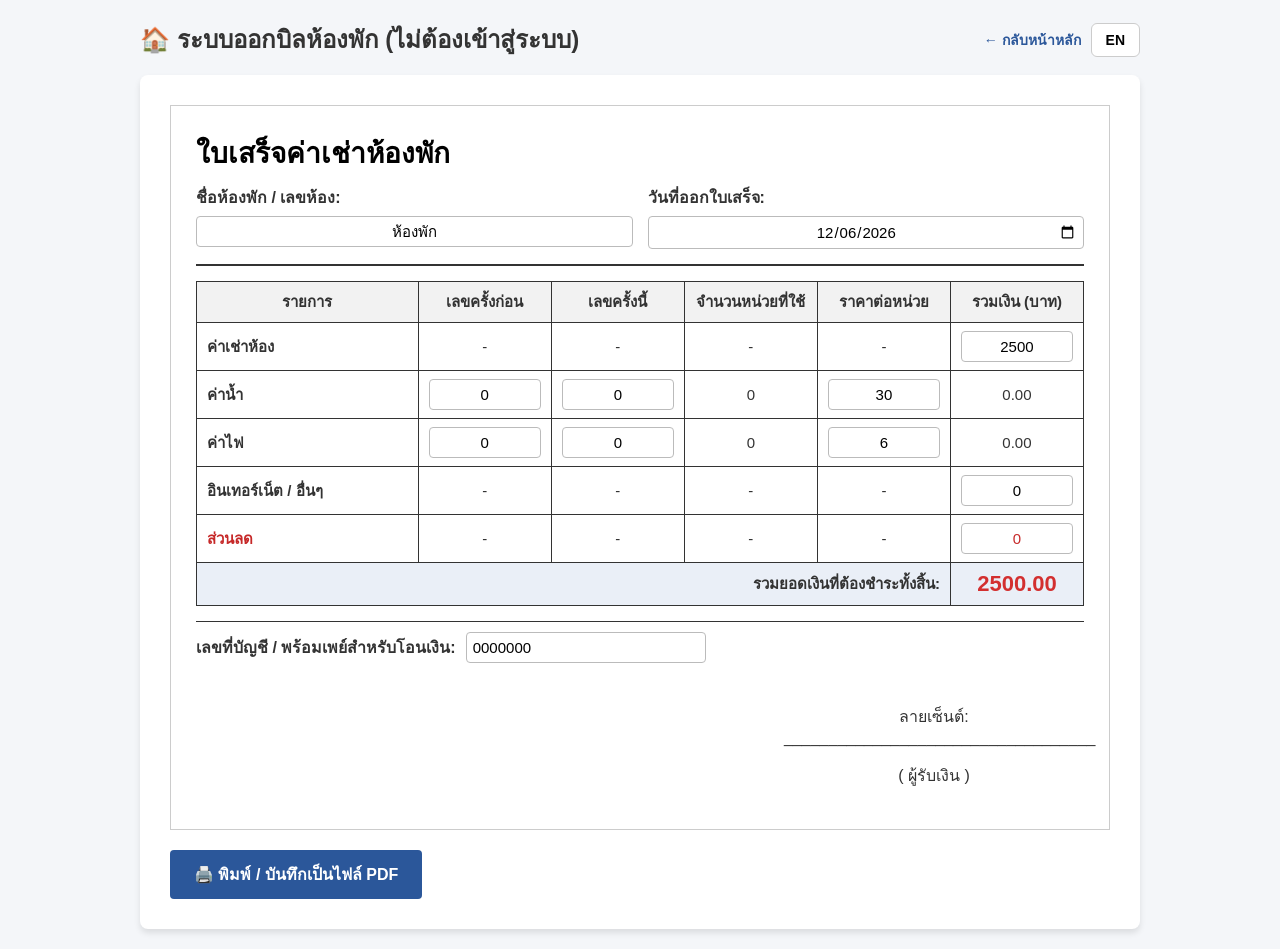
==== calculator.html @ 6dca6900 "Add files via upload" ====
<!DOCTYPE html>
<html lang="th">
<head>
    <meta charset="UTF-8">
    <meta name="viewport" content="width=device-width, initial-scale=1.0">
    <title>ระบบออกบิลห้องพัก</title>
    <style>
        :root {
            --primary-color: #2b579a;
            --primary-hover: #1e3d6b;
            --bg-color: #f4f6f9;
            --card-bg: #ffffff;
            --text-color: #333333;
            --border-color: #cccccc;
            --success-color: #2ea44f;
        }

        * {
            box-sizing: border-box;
            font-family: 'Sarabun', 'Helvetica Neue', Arial, sans-serif;
        }

        body {
            background-color: var(--bg-color);
            color: var(--text-color);
            margin: 0;
            padding: 20px;
        }

        .container {
            max-width: 1000px;
            margin: 0 auto;
        }

        .header-area {
            display: flex;
            justify-content: space-between;
            align-items: center;
            margin-bottom: 16px;
            flex-wrap: wrap;
            gap: 10px;
        }

        .header-area h2 {
            margin: 0;
        }

        .header-right {
            display: flex;
            align-items: center;
            gap: 10px;
        }

        .back-link {
            color: var(--primary-color);
            font-weight: bold;
            text-decoration: none;
            font-size: 14px;
        }

        .lang-toggle-btn {
            background: white;
            border: 1px solid var(--border-color);
            border-radius: 6px;
            padding: 8px 14px;
            font-weight: bold;
            font-size: 14px;
            cursor: pointer;
        }

        .lang-toggle-btn:hover {
            background: #eef2f8;
        }

        .tab-content-like {
            background: var(--card-bg);
            padding: 30px;
            border-radius: 8px;
            box-shadow: 0 4px 6px rgba(0,0,0,0.1);
        }

        .invoice-box {
            border: 1px solid var(--border-color);
            padding: 25px;
            background: #fff;
            position: relative;
        }

        .invoice-header {
            border-bottom: 2px solid #333;
            padding-bottom: 15px;
            margin-bottom: 15px;
        }

        .invoice-title {
            font-size: 28px;
            font-weight: bold;
            margin: 0 0 10px 0;
            color: #000;
        }

        .meta-grid {
            display: grid;
            grid-template-columns: 1fr 1fr;
            gap: 15px;
            margin-top: 10px;
        }

        .meta-item label {
            font-weight: bold;
            display: block;
            margin-bottom: 6px;
        }

        table {
            width: 100%;
            border-collapse: collapse;
            margin: 15px 0;
        }

        th, td {
            border: 1px solid #333;
            padding: 8px 10px;
            text-align: center;
            font-size: 15px;
        }

        th {
            background-color: #f2f2f2;
            font-weight: bold;
        }

        td.left {
            text-align: left;
            font-weight: bold;
        }

        input[type="number"], input[type="text"], input[type="date"] {
            width: 100%;
            padding: 6px;
            border: 1px solid #bbb;
            border-radius: 4px;
            text-align: center;
            font-size: 15px;
        }

        input[type="number"]::-webkit-outer-spin-button,
        input[type="number"]::-webkit-inner-spin-button {
            -webkit-appearance: none;
            margin: 0;
        }

        input[type="number"] {
            -moz-appearance: textfield;
        }

        input:focus {
            outline: 2px solid var(--primary-color);
        }

        .total-row {
            background-color: #eaeff7;
            font-weight: bold;
        }

        .grand-total {
            font-size: 22px;
            color: #d32f2f;
            font-weight: bold;
        }

        .invoice-footer {
            margin-top: 15px;
            border-top: 1px solid #333;
            padding-top: 10px;
        }

        .account-row {
            display: flex;
            align-items: center;
            gap: 10px;
            margin-bottom: 15px;
            flex-wrap: wrap;
        }

        .account-row label {
            font-weight: bold;
            white-space: nowrap;
        }

        .account-row input {
            max-width: 240px;
            text-align: left;
        }

        .signature-area {
            margin-top: 10px;
            text-align: center;
            float: right;
            width: 300px;
        }

        .clear {
            clear: both;
        }

        .btn-group {
            margin-top: 20px;
            display: flex;
            gap: 10px;
        }

        .btn {
            padding: 12px 24px;
            font-size: 16px;
            font-weight: bold;
            border: none;
            border-radius: 4px;
            cursor: pointer;
            transition: background 0.2s;
        }

        .btn-primary {
            background-color: var(--primary-color);
            color: white;
        }

        .btn-primary:hover {
            background-color: var(--primary-hover);
        }

        input[type="date"]::before {
            content: attr(data-placeholder);
            width: 100%;
        }

        input[type="date"]:focus::before,
        input[type="date"]:valid::before {
            display: none;
        }

        @media print {
            @page {
                size: landscape;
                margin: 10mm;
            }
            body {
                background: white;
                padding: 0;
                color: #000;
            }
            .container {
                max-width: 100%;
            }
            .header-area, .btn-group {
                display: none !important;
            }
            input[type="date"], .print-borderless {
                border: none;
                background: transparent;
                appearance: none;
                -webkit-appearance: none;
            }
            .tab-content-like {
                box-shadow: none;
                padding: 0;
            }
            .invoice-box {
                border: none;
                padding: 0;
                width: 100%;
            }
            th, td {
                padding: 6px 8px;
                font-size: 14px;
            }
            .grand-total {
                font-size: 20px;
            }
            .signature-area {
                margin-top: 5px;
            }
        }
    </style>
</head>
<body>

<div class="container">

    <div class="header-area">
        <h2 data-i18n="heading">🏠 ระบบออกบิลห้องพัก (ไม่ต้องเข้าสู่ระบบ)</h2>
        <div class="header-right">
            <a href="index.html" class="back-link" data-i18n="backLink">← กลับหน้าหลัก</a>
            <button class="lang-toggle-btn" id="langToggleBtn" onclick="toggleLanguage()">EN</button>
        </div>
    </div>

    <div class="tab-content-like">
        <div class="invoice-box" id="printArea">
            <div class="invoice-header">
                <div class="invoice-title" data-i18n="receiptTitle">ใบเสร็จค่าเช่าห้องพัก</div>
                <div class="meta-grid">
                    <div class="meta-item">
                        <label data-i18n="labelRoomName">ชื่อห้องพัก / เลขห้อง:</label>
                        <input type="text" id="roomName" class="print-borderless" value="ห้องพัก">
                    </div>
                    <div class="meta-item">
                        <label data-i18n="labelDate">วันที่ออกใบเสร็จ:</label>
                        <input type="date" id="billingDate" onchange="updateDateDisplay(this)">
                    </div>
                </div>
            </div>

            <table>
                <thead>
                    <tr>
                        <th style="width:25%;" data-i18n="thItem">รายการ</th>
                        <th style="width:15%;" data-i18n="thPrev">เลขครั้งก่อน</th>
                        <th style="width:15%;" data-i18n="thCurr">เลขครั้งนี้</th>
                        <th style="width:15%;" data-i18n="thUnit">จำนวนหน่วยที่ใช้</th>
                        <th style="width:15%;" data-i18n="thRate">ราคาต่อหน่วย</th>
                        <th style="width:15%;" data-i18n="thTotal">รวมเงิน (บาท)</th>
                    </tr>
                </thead>
                <tbody>
                    <tr>
                        <td class="left" data-i18n="rowRent">ค่าเช่าห้อง</td>
                        <td>-</td><td>-</td><td>-</td><td>-</td>
                        <td><input type="number" id="rentAmount" value="2500" oninput="calculateInvoice()"></td>
                    </tr>
                    <tr>
                        <td class="left" data-i18n="rowWater">ค่าน้ำ</td>
                        <td><input type="number" id="waterBefore" value="0" oninput="calculateInvoice()"></td>
                        <td><input type="number" id="waterAfter"  value="0" oninput="calculateInvoice()"></td>
                        <td><span id="waterUnit">0</span></td>
                        <td><input type="number" id="waterRate"   value="30" oninput="calculateInvoice()"></td>
                        <td><span id="waterTotal">0</span></td>
                    </tr>
                    <tr>
                        <td class="left" data-i18n="rowElec">ค่าไฟ</td>
                        <td><input type="number" id="elecBefore" value="0" oninput="calculateInvoice()"></td>
                        <td><input type="number" id="elecAfter"  value="0" oninput="calculateInvoice()"></td>
                        <td><span id="elecUnit">0</span></td>
                        <td><input type="number" id="elecRate"   value="6"  oninput="calculateInvoice()"></td>
                        <td><span id="elecTotal">0</span></td>
                    </tr>
                    <tr>
                        <td class="left" data-i18n="rowInternet">อินเทอร์เน็ต / อื่นๆ</td>
                        <td>-</td><td>-</td><td>-</td><td>-</td>
                        <td><input type="number" id="internetAmount" value="0" oninput="calculateInvoice()"></td>
                    </tr>
                    <tr>
                        <td class="left" style="color:#c62828;" data-i18n="rowDiscount">ส่วนลด</td>
                        <td>-</td><td>-</td><td>-</td><td>-</td>
                        <td><input type="number" id="discountAmount" value="0" oninput="calculateInvoice()" style="color:#c62828;"></td>
                    </tr>
                    <tr class="total-row">
                        <td colspan="5" style="text-align:right;" data-i18n="grandTotalLabel">รวมยอดเงินที่ต้องชำระทั้งสิ้น:</td>
                        <td><span id="grandTotal" class="grand-total">2500.00</span></td>
                    </tr>
                </tbody>
            </table>

            <div class="invoice-footer">
                <div class="account-row">
                    <label data-i18n="accountLabel">เลขที่บัญชี / พร้อมเพย์สำหรับโอนเงิน:</label>
                    <input type="text" id="accountNo" class="print-borderless" value="0000000">
                </div>
                <div class="signature-area">
                    <p data-i18n="signatureLabel">ลายเซ็นต์: ___________________________________</p>
                    <p style="margin-top:5px;" data-i18n="recipientLabel">( ผู้รับเงิน )</p>
                </div>
                <div class="clear"></div>
            </div>
        </div>

        <div class="btn-group">
            <button class="btn btn-primary" onclick="window.print()" data-i18n="printBtn">🖨️ พิมพ์ / บันทึกเป็นไฟล์ PDF</button>
        </div>
    </div>

</div>

<script>
    const translations = {
        th: {
            pageTitle: "ระบบออกบิลห้องพัก",
            heading: "🏠 ระบบออกบิลห้องพัก (ไม่ต้องเข้าสู่ระบบ)",
            backLink: "← กลับหน้าหลัก",
            langSwitch: "EN",
            labelRoomName: "ชื่อห้องพัก / เลขห้อง:",
            labelDate: "วันที่ออกใบเสร็จ:",
            receiptTitle: "ใบเสร็จค่าเช่าห้องพัก",
            thItem: "รายการ",
            thPrev: "เลขครั้งก่อน",
            thCurr: "เลขครั้งนี้",
            thUnit: "จำนวนหน่วยที่ใช้",
            thRate: "ราคาต่อหน่วย",
            thTotal: "รวมเงิน (บาท)",
            rowRent: "ค่าเช่าห้อง",
            rowWater: "ค่าน้ำ",
            rowElec: "ค่าไฟ",
            rowInternet: "อินเทอร์เน็ต / อื่นๆ",
            rowDiscount: "ส่วนลด",
            grandTotalLabel: "รวมยอดเงินที่ต้องชำระทั้งสิ้น:",
            accountLabel: "เลขที่บัญชี / พร้อมเพย์สำหรับโอนเงิน:",
            signatureLabel: "ลายเซ็นต์: ___________________________________",
            recipientLabel: "( ผู้รับเงิน )",
            printBtn: "🖨️ พิมพ์ / บันทึกเป็นไฟล์ PDF",
            datePlaceholder: "วว/ดด/ปปปป"
        },
        en: {
            pageTitle: "Room Rental Receipt System",
            heading: "🏠 Room Rental Receipt System (No Login Required)",
            backLink: "← Back to Main System",
            langSwitch: "ไทย",
            labelRoomName: "Property / Room Name:",
            labelDate: "Receipt Date:",
            receiptTitle: "Room Rental Receipt",
            thItem: "Item",
            thPrev: "Previous Reading",
            thCurr: "Current Reading",
            thUnit: "Units Used",
            thRate: "Rate per Unit",
            thTotal: "Amount (THB)",
            rowRent: "Rent",
            rowWater: "Water",
            rowElec: "Electricity",
            rowInternet: "Internet / Others",
            rowDiscount: "Discount",
            grandTotalLabel: "Total Amount Due:",
            accountLabel: "Account No. / PromptPay for Transfer:",
            signatureLabel: "Signature: ___________________________________",
            recipientLabel: "( Recipient )",
            printBtn: "🖨️ Print / Save as PDF",
            datePlaceholder: "dd/mm/yyyy"
        }
    };

    function applyLanguage(lang) {
        document.documentElement.lang = lang;
        document.title = translations[lang].pageTitle;
        document.querySelectorAll('[data-i18n]').forEach(el => {
            const key = el.getAttribute('data-i18n');
            if (translations[lang][key] !== undefined) {
                el.innerText = translations[lang][key];
            }
        });
        document.getElementById('langToggleBtn').innerText = translations[lang].langSwitch;
        updateDateDisplay(document.getElementById('billingDate'), lang);
    }

    function toggleLanguage() {
        const current = document.documentElement.lang === 'en' ? 'en' : 'th';
        const next = current === 'th' ? 'en' : 'th';
        localStorage.setItem('siteLang', next);
        applyLanguage(next);
    }

    function updateDateDisplay(input, lang) {
        const currentLang = lang || (document.documentElement.lang === 'en' ? 'en' : 'th');
        if (input.value) {
            const [y, m, d] = input.value.split('-');
            input.setAttribute('data-placeholder', `${d}/${m}/${y}`);
        } else {
            input.setAttribute('data-placeholder', translations[currentLang].datePlaceholder);
        }
    }

    function calculateInvoice() {
        const rent     = parseFloat(document.getElementById('rentAmount').value)     || 0;
        const internet = parseFloat(document.getElementById('internetAmount').value) || 0;
        const discount = parseFloat(document.getElementById('discountAmount').value) || 0;

        const wBefore = parseFloat(document.getElementById('waterBefore').value) || 0;
        const wAfter  = parseFloat(document.getElementById('waterAfter').value)  || 0;
        const wRate   = parseFloat(document.getElementById('waterRate').value)   || 0;
        const wUnit   = wAfter >= wBefore ? wAfter - wBefore : 0;
        const wTotal  = wUnit * wRate;
        document.getElementById('waterUnit').innerText  = wUnit;
        document.getElementById('waterTotal').innerText = wTotal.toFixed(2);

        const eBefore = parseFloat(document.getElementById('elecBefore').value) || 0;
        const eAfter  = parseFloat(document.getElementById('elecAfter').value)  || 0;
        const eRate   = parseFloat(document.getElementById('elecRate').value)   || 0;
        const eUnit   = eAfter >= eBefore ? eAfter - eBefore : 0;
        const eTotal  = eUnit * eRate;
        document.getElementById('elecUnit').innerText  = eUnit;
        document.getElementById('elecTotal').innerText = eTotal.toFixed(2);

        document.getElementById('grandTotal').innerText =
            (rent + wTotal + eTotal + internet - discount).toFixed(2);
    }

    window.onload = function () {
        const today = new Date();
        const yyyy = today.getFullYear();
        const mm = String(today.getMonth() + 1).padStart(2, '0');
        const dd = String(today.getDate()).padStart(2, '0');
        const dateInput = document.getElementById('billingDate');
        dateInput.value = `${yyyy}-${mm}-${dd}`;

        const savedLang = localStorage.getItem('siteLang') || 'th';
        applyLanguage(savedLang);

        calculateInvoice();
    };
</script>
</body>
</html>
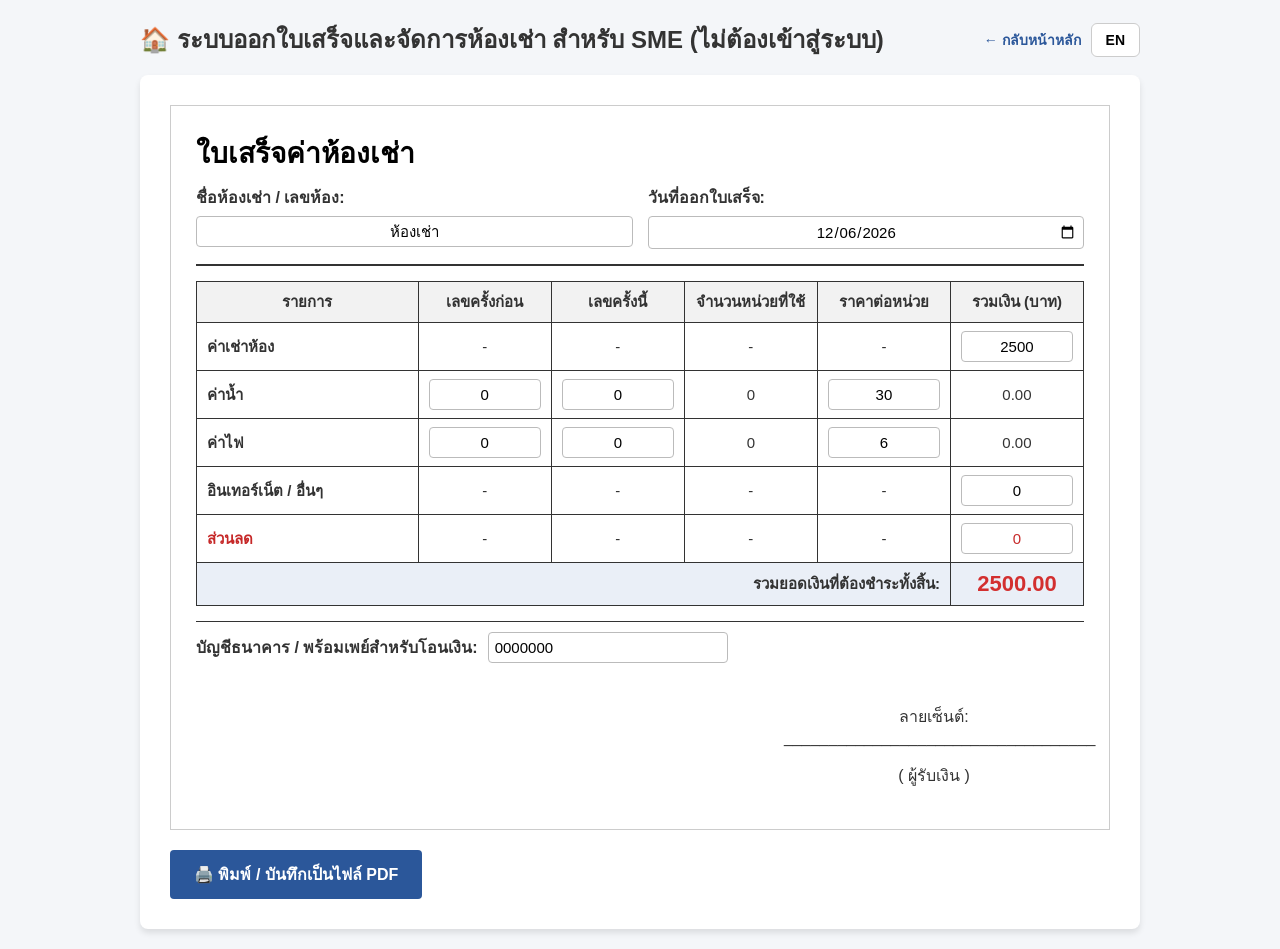
==== commit 985b6bd4: "Add files via upload" ====
--- a/calculator.html
+++ b/calculator.html
@@ -3,39 +3,17 @@
 <head>
     <meta charset="UTF-8">
     <meta name="viewport" content="width=device-width, initial-scale=1.0">
-    <title>ระบบออกบิลห้องพัก</title>
+    <title>ระบบออกใบเสร็จและจัดการห้องเช่า สำหรับ SME</title>
+    <link rel="stylesheet" href="shared-style.css">
+    <script src="billing-calc.js"></script>
     <style>
-        :root {
-            --primary-color: #2b579a;
-            --primary-hover: #1e3d6b;
-            --bg-color: #f4f6f9;
-            --card-bg: #ffffff;
-            --text-color: #333333;
-            --border-color: #cccccc;
-            --success-color: #2ea44f;
-        }
-
-        * {
-            box-sizing: border-box;
-            font-family: 'Sarabun', 'Helvetica Neue', Arial, sans-serif;
-        }
-
-        body {
-            background-color: var(--bg-color);
-            color: var(--text-color);
-            margin: 0;
-            padding: 20px;
-        }
-
+        /* เหลือเฉพาะสไตล์ที่ใช้เฉพาะหน้านี้ ส่วนที่ใช้ร่วมกับหน้าอื่น
+           (สี, ตาราง, ปุ่ม, กล่องใบเสร็จ ฯลฯ) ย้ายไปอยู่ใน shared-style.css แล้ว */
         .container {
             max-width: 1000px;
-            margin: 0 auto;
         }
 
         .header-area {
-            display: flex;
-            justify-content: space-between;
-            align-items: center;
             margin-bottom: 16px;
             flex-wrap: wrap;
             gap: 10px;
@@ -72,107 +50,10 @@
             background: #eef2f8;
         }
 
-        .tab-content-like {
-            background: var(--card-bg);
-            padding: 30px;
-            border-radius: 8px;
-            box-shadow: 0 4px 6px rgba(0,0,0,0.1);
-        }
-
-        .invoice-box {
-            border: 1px solid var(--border-color);
-            padding: 25px;
-            background: #fff;
-            position: relative;
-        }
-
-        .invoice-header {
-            border-bottom: 2px solid #333;
-            padding-bottom: 15px;
-            margin-bottom: 15px;
-        }
-
-        .invoice-title {
-            font-size: 28px;
-            font-weight: bold;
-            margin: 0 0 10px 0;
-            color: #000;
-        }
-
-        .meta-grid {
-            display: grid;
-            grid-template-columns: 1fr 1fr;
-            gap: 15px;
-            margin-top: 10px;
-        }
-
         .meta-item label {
             font-weight: bold;
             display: block;
             margin-bottom: 6px;
-        }
-
-        table {
-            width: 100%;
-            border-collapse: collapse;
-            margin: 15px 0;
-        }
-
-        th, td {
-            border: 1px solid #333;
-            padding: 8px 10px;
-            text-align: center;
-            font-size: 15px;
-        }
-
-        th {
-            background-color: #f2f2f2;
-            font-weight: bold;
-        }
-
-        td.left {
-            text-align: left;
-            font-weight: bold;
-        }
-
-        input[type="number"], input[type="text"], input[type="date"] {
-            width: 100%;
-            padding: 6px;
-            border: 1px solid #bbb;
-            border-radius: 4px;
-            text-align: center;
-            font-size: 15px;
-        }
-
-        input[type="number"]::-webkit-outer-spin-button,
-        input[type="number"]::-webkit-inner-spin-button {
-            -webkit-appearance: none;
-            margin: 0;
-        }
-
-        input[type="number"] {
-            -moz-appearance: textfield;
-        }
-
-        input:focus {
-            outline: 2px solid var(--primary-color);
-        }
-
-        .total-row {
-            background-color: #eaeff7;
-            font-weight: bold;
-        }
-
-        .grand-total {
-            font-size: 22px;
-            color: #d32f2f;
-            font-weight: bold;
-        }
-
-        .invoice-footer {
-            margin-top: 15px;
-            border-top: 1px solid #333;
-            padding-top: 10px;
         }
 
         .account-row {
@@ -193,42 +74,6 @@
             text-align: left;
         }
 
-        .signature-area {
-            margin-top: 10px;
-            text-align: center;
-            float: right;
-            width: 300px;
-        }
-
-        .clear {
-            clear: both;
-        }
-
-        .btn-group {
-            margin-top: 20px;
-            display: flex;
-            gap: 10px;
-        }
-
-        .btn {
-            padding: 12px 24px;
-            font-size: 16px;
-            font-weight: bold;
-            border: none;
-            border-radius: 4px;
-            cursor: pointer;
-            transition: background 0.2s;
-        }
-
-        .btn-primary {
-            background-color: var(--primary-color);
-            color: white;
-        }
-
-        .btn-primary:hover {
-            background-color: var(--primary-hover);
-        }
-
         input[type="date"]::before {
             content: attr(data-placeholder);
             width: 100%;
@@ -240,18 +85,6 @@
         }
 
         @media print {
-            @page {
-                size: landscape;
-                margin: 10mm;
-            }
-            body {
-                background: white;
-                padding: 0;
-                color: #000;
-            }
-            .container {
-                max-width: 100%;
-            }
             .header-area, .btn-group {
                 display: none !important;
             }
@@ -261,22 +94,6 @@
                 appearance: none;
                 -webkit-appearance: none;
             }
-            .tab-content-like {
-                box-shadow: none;
-                padding: 0;
-            }
-            .invoice-box {
-                border: none;
-                padding: 0;
-                width: 100%;
-            }
-            th, td {
-                padding: 6px 8px;
-                font-size: 14px;
-            }
-            .grand-total {
-                font-size: 20px;
-            }
             .signature-area {
                 margin-top: 5px;
             }
@@ -288,7 +105,7 @@
 <div class="container">
 
     <div class="header-area">
-        <h2 data-i18n="heading">🏠 ระบบออกบิลห้องพัก (ไม่ต้องเข้าสู่ระบบ)</h2>
+        <h2 data-i18n="heading">🏠 ระบบออกใบเสร็จและจัดการห้องเช่า สำหรับ SME (ไม่ต้องเข้าสู่ระบบ)</h2>
         <div class="header-right">
             <a href="index.html" class="back-link" data-i18n="backLink">← กลับหน้าหลัก</a>
             <button class="lang-toggle-btn" id="langToggleBtn" onclick="toggleLanguage()">EN</button>
@@ -298,11 +115,11 @@
     <div class="tab-content-like">
         <div class="invoice-box" id="printArea">
             <div class="invoice-header">
-                <div class="invoice-title" data-i18n="receiptTitle">ใบเสร็จค่าเช่าห้องพัก</div>
+                <div class="invoice-title" data-i18n="receiptTitle">ใบเสร็จค่าห้องเช่า</div>
                 <div class="meta-grid">
                     <div class="meta-item">
-                        <label data-i18n="labelRoomName">ชื่อห้องพัก / เลขห้อง:</label>
-                        <input type="text" id="roomName" class="print-borderless" value="ห้องพัก">
+                        <label data-i18n="labelRoomName">ชื่อห้องเช่า / เลขห้อง:</label>
+                        <input type="text" id="roomName" class="print-borderless" value="ห้องเช่า">
                     </div>
                     <div class="meta-item">
                         <label data-i18n="labelDate">วันที่ออกใบเสร็จ:</label>
@@ -363,7 +180,7 @@
 
             <div class="invoice-footer">
                 <div class="account-row">
-                    <label data-i18n="accountLabel">เลขที่บัญชี / พร้อมเพย์สำหรับโอนเงิน:</label>
+                    <label data-i18n="accountLabel">บัญชีธนาคาร / พร้อมเพย์สำหรับโอนเงิน:</label>
                     <input type="text" id="accountNo" class="print-borderless" value="0000000">
                 </div>
                 <div class="signature-area">
@@ -384,13 +201,13 @@
 <script>
     const translations = {
         th: {
-            pageTitle: "ระบบออกบิลห้องพัก",
-            heading: "🏠 ระบบออกบิลห้องพัก (ไม่ต้องเข้าสู่ระบบ)",
+            pageTitle: "ระบบออกใบเสร็จและจัดการห้องเช่า สำหรับ SME",
+            heading: "🏠 ระบบออกใบเสร็จและจัดการห้องเช่า สำหรับ SME (ไม่ต้องเข้าสู่ระบบ)",
             backLink: "← กลับหน้าหลัก",
             langSwitch: "EN",
-            labelRoomName: "ชื่อห้องพัก / เลขห้อง:",
+            labelRoomName: "ชื่อห้องเช่า / เลขห้อง:",
             labelDate: "วันที่ออกใบเสร็จ:",
-            receiptTitle: "ใบเสร็จค่าเช่าห้องพัก",
+            receiptTitle: "ใบเสร็จค่าห้องเช่า",
             thItem: "รายการ",
             thPrev: "เลขครั้งก่อน",
             thCurr: "เลขครั้งนี้",
@@ -403,18 +220,18 @@
             rowInternet: "อินเทอร์เน็ต / อื่นๆ",
             rowDiscount: "ส่วนลด",
             grandTotalLabel: "รวมยอดเงินที่ต้องชำระทั้งสิ้น:",
-            accountLabel: "เลขที่บัญชี / พร้อมเพย์สำหรับโอนเงิน:",
+            accountLabel: "บัญชีธนาคาร / พร้อมเพย์สำหรับโอนเงิน:",
             signatureLabel: "ลายเซ็นต์: ___________________________________",
             recipientLabel: "( ผู้รับเงิน )",
             printBtn: "🖨️ พิมพ์ / บันทึกเป็นไฟล์ PDF",
             datePlaceholder: "วว/ดด/ปปปป"
         },
         en: {
-            pageTitle: "Room Rental Receipt System",
-            heading: "🏠 Room Rental Receipt System (No Login Required)",
+            pageTitle: "Receipt & Rental Room Management System for SME",
+            heading: "🏠 Receipt & Rental Room Management System for SME (No Login Required)",
             backLink: "← Back to Main System",
             langSwitch: "ไทย",
-            labelRoomName: "Property / Room Name:",
+            labelRoomName: "Room Name / Room Number:",
             labelDate: "Receipt Date:",
             receiptTitle: "Room Rental Receipt",
             thItem: "Item",
@@ -429,7 +246,7 @@
             rowInternet: "Internet / Others",
             rowDiscount: "Discount",
             grandTotalLabel: "Total Amount Due:",
-            accountLabel: "Account No. / PromptPay for Transfer:",
+            accountLabel: "Bank Account / PromptPay for Transfer:",
             signatureLabel: "Signature: ___________________________________",
             recipientLabel: "( Recipient )",
             printBtn: "🖨️ Print / Save as PDF",
@@ -467,30 +284,8 @@
         }
     }
 
-    function calculateInvoice() {
-        const rent     = parseFloat(document.getElementById('rentAmount').value)     || 0;
-        const internet = parseFloat(document.getElementById('internetAmount').value) || 0;
-        const discount = parseFloat(document.getElementById('discountAmount').value) || 0;
-
-        const wBefore = parseFloat(document.getElementById('waterBefore').value) || 0;
-        const wAfter  = parseFloat(document.getElementById('waterAfter').value)  || 0;
-        const wRate   = parseFloat(document.getElementById('waterRate').value)   || 0;
-        const wUnit   = wAfter >= wBefore ? wAfter - wBefore : 0;
-        const wTotal  = wUnit * wRate;
-        document.getElementById('waterUnit').innerText  = wUnit;
-        document.getElementById('waterTotal').innerText = wTotal.toFixed(2);
-
-        const eBefore = parseFloat(document.getElementById('elecBefore').value) || 0;
-        const eAfter  = parseFloat(document.getElementById('elecAfter').value)  || 0;
-        const eRate   = parseFloat(document.getElementById('elecRate').value)   || 0;
-        const eUnit   = eAfter >= eBefore ? eAfter - eBefore : 0;
-        const eTotal  = eUnit * eRate;
-        document.getElementById('elecUnit').innerText  = eUnit;
-        document.getElementById('elecTotal').innerText = eTotal.toFixed(2);
-
-        document.getElementById('grandTotal').innerText =
-            (rent + wTotal + eTotal + internet - discount).toFixed(2);
-    }
+    // ฟังก์ชันคำนวณบิล (calculateInvoice) ถูกย้ายไปอยู่ในไฟล์ billing-calc.js แล้ว
+    // ถ้าจะแก้สูตรคำนวณ ให้ไปแก้ที่ไฟล์ billing-calc.js ไฟล์เดียว ไม่ต้องแก้ที่นี่
 
     window.onload = function () {
         const today = new Date();
--- a/shared-style.css
+++ b/shared-style.css
@@ -0,0 +1,221 @@
+/* ============================================================
+   shared-style.css
+   ไฟล์นี้เก็บ "หน้าตา" ส่วนที่ใช้เหมือนกันทั้งใน calculator.html
+   และ index.html (สี, ตาราง, ปุ่ม, กล่องใบเสร็จ ฯลฯ)
+
+   ต่อไปนี้ถ้าจะแก้สีหลักของเว็บ หรือแก้หน้าตาตาราง/ปุ่ม
+   ให้แก้ที่ไฟล์นี้ไฟล์เดียว ไม่ต้องไปแก้ทีละไฟล์ HTML แล้ว
+
+   สำคัญ: ไฟล์นี้ต้องอยู่โฟลเดอร์เดียวกับ calculator.html และ
+   index.html เสมอ ไม่งั้นหน้าเว็บจะไม่มีสไตล์เลย
+   ============================================================ */
+
+:root {
+    --primary-color: #2b579a;
+    --primary-hover: #1e3d6b;
+    --bg-color: #f4f6f9;
+    --card-bg: #ffffff;
+    --text-color: #333333;
+    --border-color: #cccccc;
+    --success-color: #2ea44f;
+}
+
+* {
+    box-sizing: border-box;
+    font-family: 'Sarabun', 'Helvetica Neue', Arial, sans-serif;
+}
+
+body {
+    background-color: var(--bg-color);
+    color: var(--text-color);
+    margin: 0;
+    padding: 20px;
+}
+
+/* แต่ละหน้ากำหนด max-width ของตัวเองเพิ่มได้ */
+.container {
+    margin: 0 auto;
+}
+
+/* โครงพื้นฐานของแถวหัวข้อบนสุด แต่ละหน้าปรับ margin/gap เพิ่มเองได้ */
+.header-area {
+    display: flex;
+    justify-content: space-between;
+    align-items: center;
+}
+
+/* กล่องใบเสร็จ/บิล */
+.invoice-box {
+    border: 1px solid var(--border-color);
+    padding: 25px;
+    background: #fff;
+    position: relative;
+}
+
+.invoice-header {
+    border-bottom: 2px solid #333;
+    padding-bottom: 15px;
+    margin-bottom: 15px;
+}
+
+.invoice-title {
+    font-size: 28px;
+    font-weight: bold;
+    margin: 0 0 10px 0;
+    color: #000;
+}
+
+.meta-grid {
+    display: grid;
+    grid-template-columns: 1fr 1fr;
+    gap: 15px;
+    margin-top: 10px;
+}
+
+/* การ์ดเนื้อหา ใช้ทั้งหน้าคำนวณเปล่า (.tab-content-like)
+   และแท็บในหน้าหลัก (.tab-content) */
+.tab-content-like,
+.tab-content {
+    background: var(--card-bg);
+    padding: 30px;
+    border-radius: 8px;
+    box-shadow: 0 4px 6px rgba(0,0,0,0.1);
+}
+
+/* ตาราง */
+table {
+    width: 100%;
+    border-collapse: collapse;
+    margin: 15px 0;
+}
+
+th, td {
+    border: 1px solid #333;
+    padding: 8px 10px;
+    text-align: center;
+    font-size: 15px;
+}
+
+th {
+    background-color: #f2f2f2;
+    font-weight: bold;
+}
+
+td.left {
+    text-align: left;
+    font-weight: bold;
+}
+
+/* ช่องกรอกข้อมูลทุกแบบที่ใช้ในระบบ */
+input[type="number"], input[type="text"], input[type="email"],
+input[type="password"], input[type="date"], select {
+    width: 100%;
+    padding: 6px;
+    border: 1px solid #bbb;
+    border-radius: 4px;
+    text-align: center;
+    font-size: 15px;
+}
+
+input[type="number"]::-webkit-outer-spin-button,
+input[type="number"]::-webkit-inner-spin-button {
+    -webkit-appearance: none;
+    margin: 0;
+}
+
+input[type="number"] {
+    -moz-appearance: textfield;
+}
+
+input:focus, select:focus {
+    outline: 2px solid var(--primary-color);
+}
+
+/* แถวรวมยอด / ยอดสุทธิ */
+.total-row {
+    background-color: #eaeff7;
+    font-weight: bold;
+}
+
+.grand-total {
+    font-size: 22px;
+    color: #d32f2f;
+    font-weight: bold;
+}
+
+.invoice-footer {
+    margin-top: 15px;
+    border-top: 1px solid #333;
+    padding-top: 10px;
+}
+
+.signature-area {
+    margin-top: 10px;
+    text-align: center;
+    float: right;
+    width: 300px;
+}
+
+.clear {
+    clear: both;
+}
+
+/* ปุ่มต่างๆ */
+.btn-group {
+    margin-top: 20px;
+    display: flex;
+    gap: 10px;
+}
+
+.btn {
+    padding: 12px 24px;
+    font-size: 16px;
+    font-weight: bold;
+    border: none;
+    border-radius: 4px;
+    cursor: pointer;
+    transition: background 0.2s;
+}
+
+.btn-primary {
+    background-color: var(--primary-color);
+    color: white;
+}
+
+.btn-primary:hover:not(:disabled) {
+    background-color: var(--primary-hover);
+}
+
+/* ─── ตอนสั่งพิมพ์ / บันทึกเป็น PDF (ส่วนที่เหมือนกันทั้งสองหน้า) ─── */
+@media print {
+    @page {
+        size: landscape;
+        margin: 10mm;
+    }
+    body {
+        background: white;
+        padding: 0;
+        color: #000;
+    }
+    .container {
+        max-width: 100%;
+    }
+    /* ซ่อน tab-btn-dashboard ตอนปริ้น */
+    .tab-btn-dashboard { display: none !important; }
+    .tab-content-like, .tab-content {
+        box-shadow: none;
+        padding: 0;
+    }
+    .invoice-box {
+        border: none;
+        padding: 0;
+        width: 100%;
+    }
+    th, td {
+        padding: 6px 8px;
+        font-size: 14px;
+    }
+    .grand-total {
+        font-size: 20px;
+    }
+}
